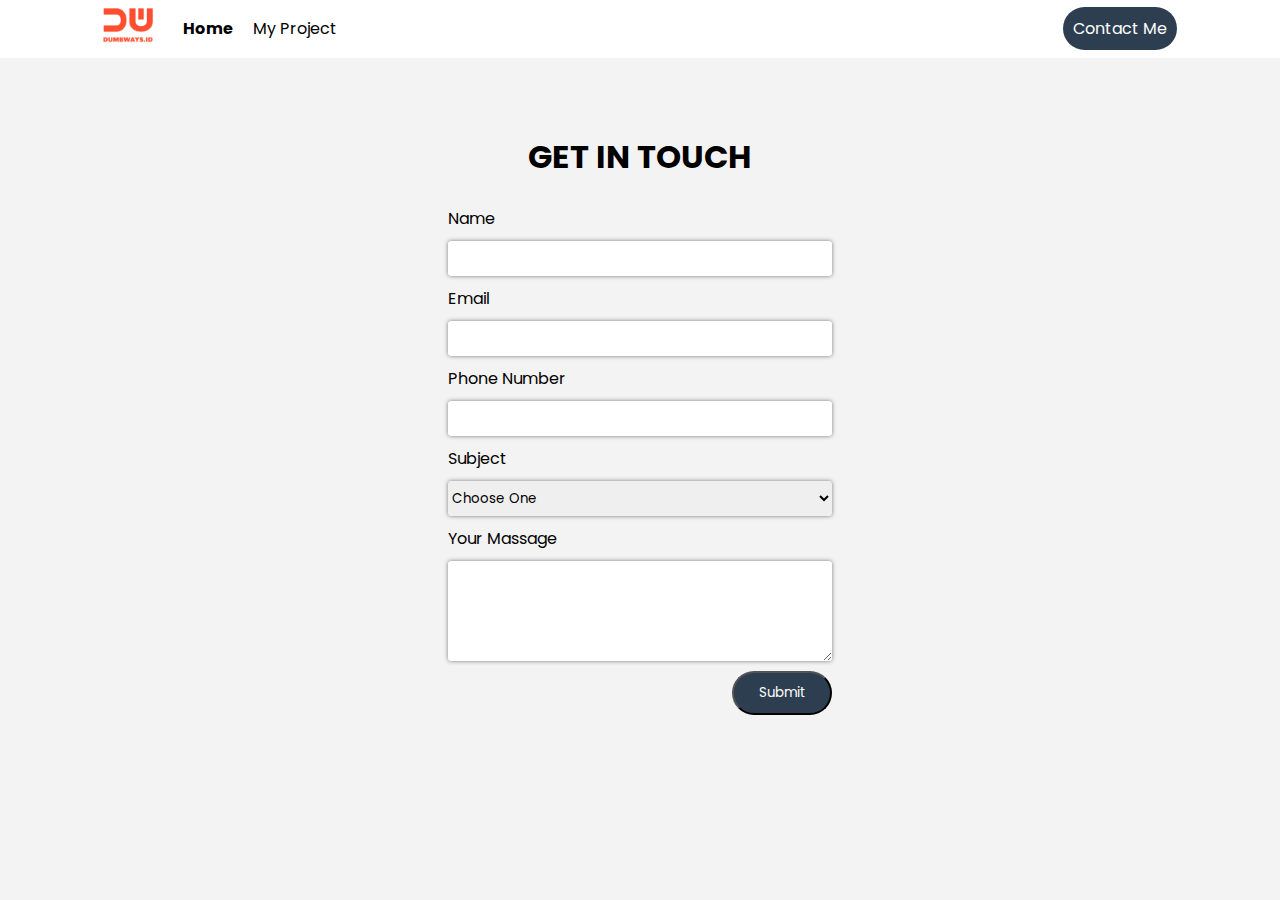
==== contact.html @ 276db2b0 "day 2 create navbar and form" ====
<!DOCTYPE html>
<html lang="en">
<head>
    <meta charset="UTF-8">
    <meta name="viewport" content="width=device-width, initial-scale=1.0">
    <title>Personal Web</title>
    <link rel="stylesheet" href="assets/css/app.css">
    <link rel="stylesheet" href="https://cdnjs.cloudflare.com/ajax/libs/font-awesome/6.5.1/css/all.min.css">
</head>
<body>
    <nav class="navbar">
        <div class="container"> 
            <ul class="navbar-item">
                <div class="nav-brand">
                    <li>
                        <a href="index.html">
                            <img src="assets/img/dumbways.png" style="width: 50px;" alt="">
                        </a>
                    </li>
                </div>
                <div class="nav-link">
                    <li><a href="index.html" class="active">Home</a></li>
                    <li><a href="">My Project</a></li>
                </div>
                <div class="nav-button">
                    <li><a href="contact.html" class="btn">Contact Me</a></li>
                </div>
            </ul>
        </div>
    </nav>

    <section class="main">
        <h1 style="text-align: center; margin-bottom: 25px;">GET IN TOUCH</h1>
        <div class="content">
            <form action="" class="contact">
                <label for="name">Name</label>
                <input type="text" id="name">
                <label for="email">Email</label>
                <input type="email" id="email">
                <label for="phone_number">Phone Number</label>
                <input type="tel" id="phone_number">
                <label for="subject">Subject</label>
                <select id="subject">
                    <option value="" selected>Choose One</option>
                    <option value="frontend">Frontend Developer</option>
                    <option value="backend">Backend Developer</option>
                    <option value="fullstack">Fullstack Developer</option>
                </select>
                <label for="your-message">Your Massage</label>
                <textarea id="your-message" rows="5"></textarea>
                <button type="submit" class="btn" style="width: 100px; align-self: flex-end;">Submit</button>
            </form>
        </div>
    </section>
    
</body>
</html>
---- assets/css/app.css ----
@import url("https://fonts.googleapis.com/css2?family=Poppins:wght@100;300;400;700&display=swap");

* {
  margin: 0;
  padding: 0;
  font-family: "Poppins", sans-serif;
}

body {
  background-color: #f4f3f3;
}

.navbar {
  padding: 8px;
  background-color: white;
  position: sticky;
  top: 0;
}

.navbar-item {
  display: flex;
  align-items: center;
  list-style: none;
  gap: 30px;
}

.nav-link {
  display: flex;
  flex-grow: 1;
  gap: 20px;
}

.nav-link li a {
  text-decoration: none;
  color: black;
}

.active {
  font-weight: bold;
}

.main {
  margin: 75px auto;
  text-align: justify;
}

.profile {
  display: flex;
  justify-content: space-between;
  align-items: center;
  gap: 80px;
}

.profile .left-card {
  display: flex;
  flex-direction: column;
  justify-content: space-between;
  gap: 20px;
  flex: 1.4;
}

.profile .left-card .download-cv {
  display: flex;
  align-items: center;
  gap: 20px;
}

.right-card {
  flex: 1;
}
.container {
  margin: auto;
  width: 85%;
}

.main .cv {
  text-decoration: none;
  color: grey;
}

.card {
  background-color: white;
  border-radius: 5px;
  box-shadow: 0 0 10px rgba(0, 0, 0, 0.5);
}

.btn {
  /* display: inline-block; */
  padding: 10px;
  border-radius: 50px;
  background-color: #2d3e50;
  color: white;
  text-decoration: none;
}

.socmed {
  margin-top: 20px;
  font-size: 40px;
}

.socmed a {
  text-decoration: none;
  color: black;
}

.profile {
  padding: 50px;
}

.right-card {
  overflow: hidden;
  padding-bottom: 20px;
  display: flex;
  flex-direction: column;
  align-items: center;
  justify-content: center;
}

.right-card img {
  width: 100%;
  height: 350px;
  object-fit: cover;
  object-position: center;
}

.content {
  display: flex;
  justify-content: center;
  align-items: center;
  width: 100%;
}

.contact {
  width: 30%;
  display: flex;
  flex-direction: column;
}

.contact input,
textarea,
select {
  border-radius: 3px;
  border: none;
  box-shadow: 0 0 4px rgba(0, 0, 0, 0.5);
  margin: 10px 0;
}

.contact input,
select {
  height: 35px;
}
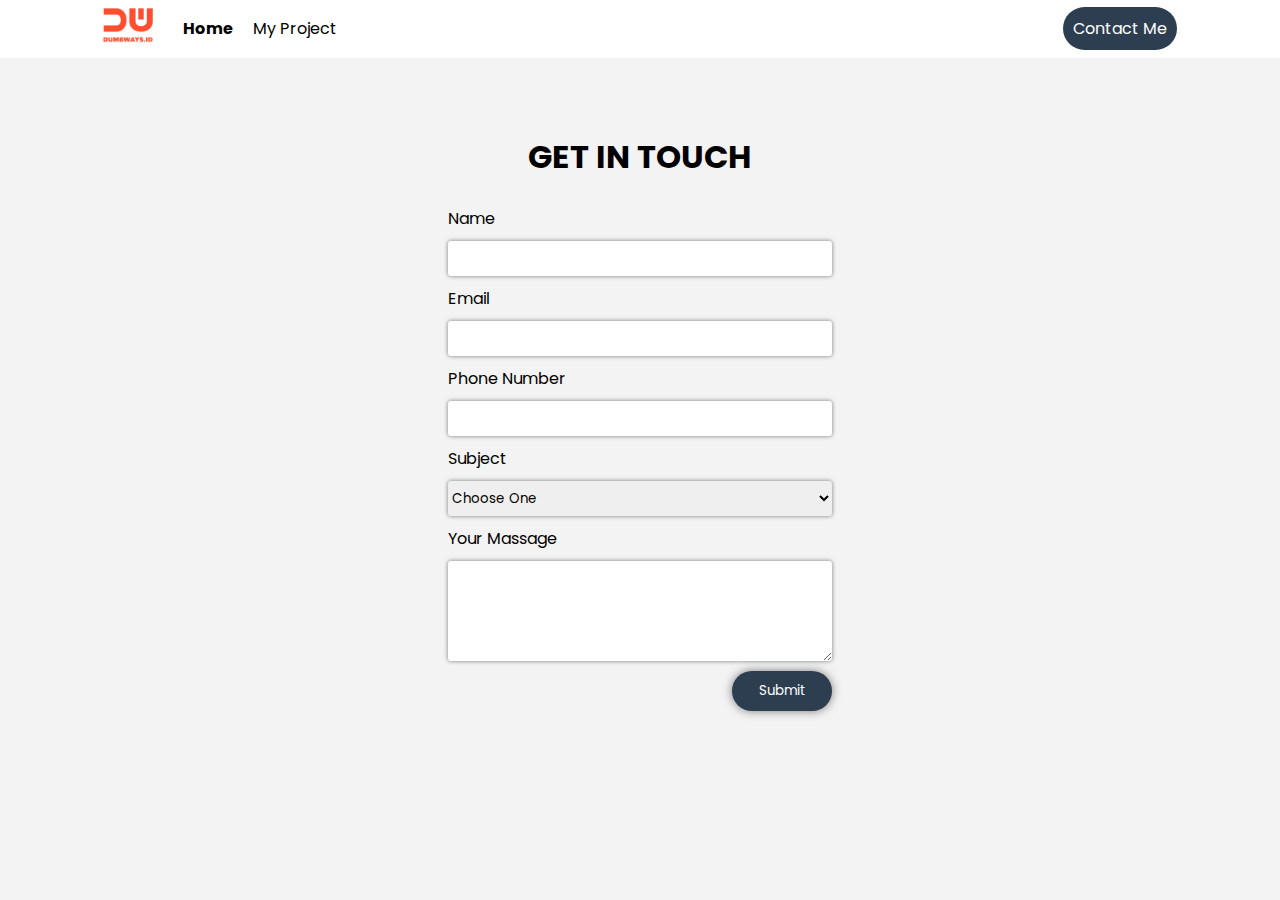
==== commit 0243cced: "day 3 task form submission mailto" ====
--- a/contact.html
+++ b/contact.html
@@ -32,26 +32,27 @@
     <section class="main">
         <h1 style="text-align: center; margin-bottom: 25px;">GET IN TOUCH</h1>
         <div class="content">
-            <form action="" class="contact">
+            <div action="" class="contact">
                 <label for="name">Name</label>
                 <input type="text" id="name">
                 <label for="email">Email</label>
                 <input type="email" id="email">
-                <label for="phone_number">Phone Number</label>
-                <input type="tel" id="phone_number">
+                <label for="phoneNumber">Phone Number</label>
+                <input type="tel" id="phoneNumber">
                 <label for="subject">Subject</label>
                 <select id="subject">
                     <option value="" selected>Choose One</option>
-                    <option value="frontend">Frontend Developer</option>
-                    <option value="backend">Backend Developer</option>
-                    <option value="fullstack">Fullstack Developer</option>
+                    <option value="Frontend Developer">Frontend Developer</option>
+                    <option value="Backend Developer">Backend Developer</option>
+                    <option value="Fullstack Developer">Fullstack Developer</option>
                 </select>
-                <label for="your-message">Your Massage</label>
-                <textarea id="your-message" rows="5"></textarea>
-                <button type="submit" class="btn" style="width: 100px; align-self: flex-end;">Submit</button>
-            </form>
+                <label for="message">Your Massage</label>
+                <textarea id="message" rows="5"></textarea>
+                <button class="btn btn-submit" style="width: 100px; align-self: flex-end;" onclick="submitData()">Submit</button>
+            </div>
         </div>
     </section>
     
+    <script src="assets/js/app.js"></script>
 </body>
 </html>--- a/assets/css/app.css
+++ b/assets/css/app.css
@@ -93,6 +93,11 @@
   text-decoration: none;
 }
 
+.btn-submit {
+  border: none;
+  box-shadow: 0 0 10px rgba(0, 0, 0, 0.5); ;
+}
+
 .socmed {
   margin-top: 20px;
   font-size: 40px;
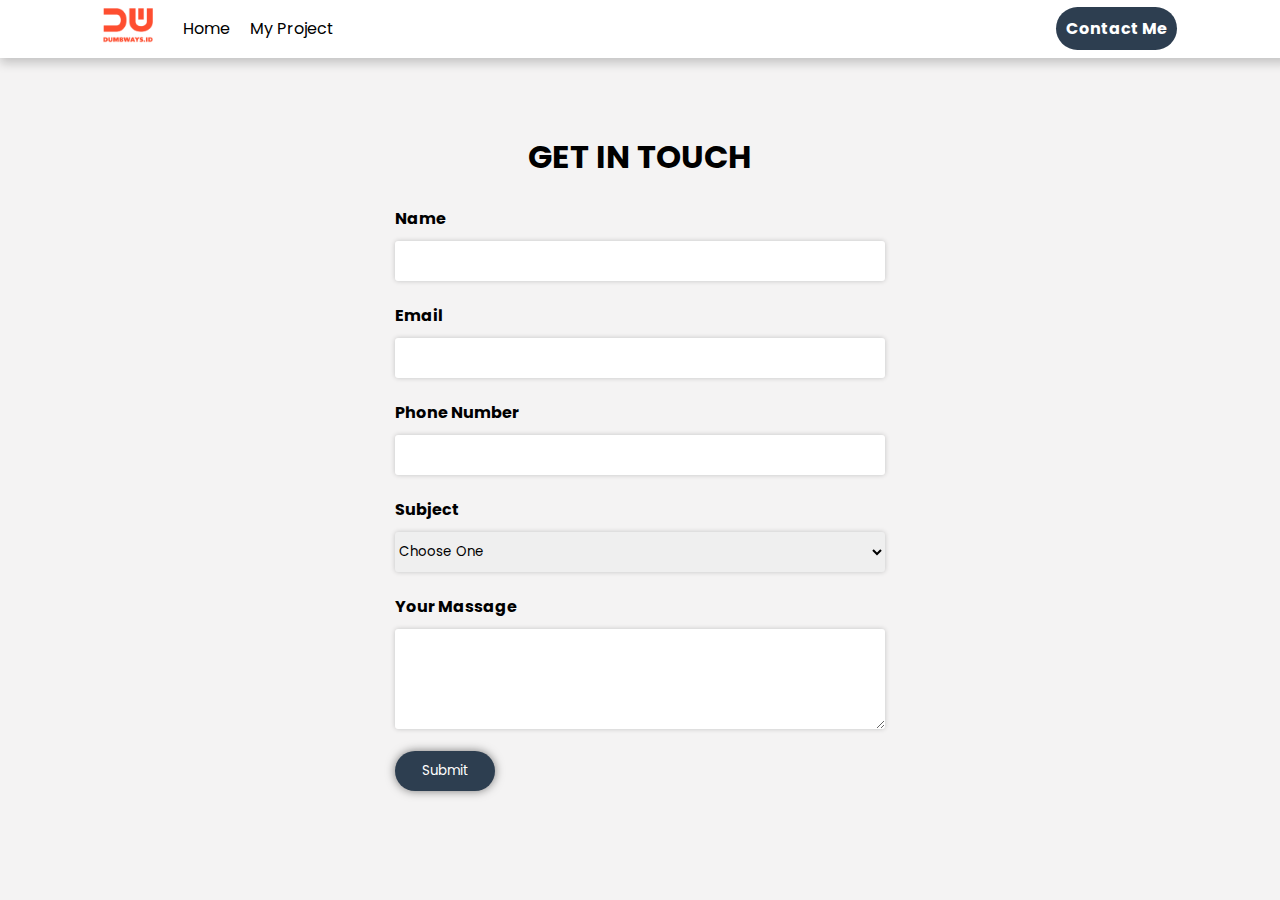
==== commit e7cb9143: "task day 7: create responsive web" ====
--- a/contact.html
+++ b/contact.html
@@ -9,7 +9,7 @@
 </head>
 <body>
     <nav class="navbar">
-        <div class="container"> 
+        <div class="container">
             <ul class="navbar-item">
                 <div class="nav-brand">
                     <li>
@@ -19,40 +19,61 @@
                     </li>
                 </div>
                 <div class="nav-link">
-                    <li><a href="index.html" class="active">Home</a></li>
-                    <li><a href="">My Project</a></li>
+                    <li><a href="index.html">Home</a></li>
+                    <li><a href="myProject.html">My Project</a></li>
                 </div>
-                <div class="nav-button">
-                    <li><a href="contact.html" class="btn">Contact Me</a></li>
+                <div class="nav-button" style="display: flex; align-items: center;">
+                    <li><a href="contact.html" class="btn btn-contact-me active">Contact Me</a></li>
+                    <li><i class="fa-solid fa-bars fa-2x" style="cursor: pointer;" onclick="toggleHumBtn()"></i></li>
                 </div>
             </ul>
+
+            <div class="navbar-hum-menu hidden" id="navbar-hum-menu">
+                <a href="index.html">Home</a>
+                <a href="myProject.html">My Project</a>
+                <a href="contact.html" class="active">Contact Me</a>
+            </div>
         </div>
     </nav>
 
     <section class="main">
-        <h1 style="text-align: center; margin-bottom: 25px;">GET IN TOUCH</h1>
-        <div class="content">
-            <div action="" class="contact">
-                <label for="name">Name</label>
-                <input type="text" id="name">
-                <label for="email">Email</label>
-                <input type="email" id="email">
-                <label for="phoneNumber">Phone Number</label>
-                <input type="tel" id="phoneNumber">
-                <label for="subject">Subject</label>
-                <select id="subject">
-                    <option value="" selected>Choose One</option>
-                    <option value="Frontend Developer">Frontend Developer</option>
-                    <option value="Backend Developer">Backend Developer</option>
-                    <option value="Fullstack Developer">Fullstack Developer</option>
-                </select>
-                <label for="message">Your Massage</label>
-                <textarea id="message" rows="5"></textarea>
-                <button class="btn btn-submit" style="width: 100px; align-self: flex-end;" onclick="submitData()">Submit</button>
+        <div class="container">
+            <h1 style="text-align: center; margin-bottom: 25px;">GET IN TOUCH</h1>
+            <div class="contact-me-container">
+                <div action="" class="contact-me">
+                    <div class="form-group">
+                        <label for="name">Name</label>
+                        <input type="text" id="name">
+                    </div>
+                    <div class="form-group">
+                        <label for="email">Email</label>
+                        <input type="email" id="email">
+                    </div>
+                    <div class="form-group">
+                        <label for="phoneNumber">Phone Number</label>
+                        <input type="tel" id="phoneNumber">
+                    </div>
+                    <div class="form-group">
+                        <label for="subject">Subject</label>
+                        <select id="subject">
+                            <option value="" selected>Choose One</option>
+                            <option value="Frontend Developer">Frontend Developer</option>
+                            <option value="Backend Developer">Backend Developer</option>
+                            <option value="Fullstack Developer">Fullstack Developer</option>
+                        </select>
+                    </div>
+
+                    <div class="form-group">
+                        <label for="message">Your Massage</label>
+                        <textarea id="message" rows="5"></textarea>
+                    </div>
+                    <button class="btn btn-submit" style="width: 100px; align-self: flex-end;" onclick="submitData()">Submit</button>
+                </div>
             </div>
         </div>
     </section>
     
-    <script src="assets/js/app.js"></script>
+    <script src="assets/js/contact.js"></script>
+    <script src="assets/js/nav.js"></script>
 </body>
 </html>--- a/assets/css/app.css
+++ b/assets/css/app.css
@@ -15,6 +15,7 @@
   background-color: white;
   position: sticky;
   top: 0;
+  box-shadow: 5px 0 10px 5px rgba(0, 0, 0, 0.2);
 }
 
 .navbar-item {
@@ -33,6 +34,39 @@
 .nav-link li a {
   text-decoration: none;
   color: black;
+}
+
+.nav-link li a:hover {
+  font-weight: bold;
+}
+
+.nav-button li:last-child {
+  display: none;
+}
+
+.navbar-hum-menu {
+  margin-top: 5px;
+  display: flex;
+  flex-direction: column;
+  text-align: center;
+  gap: 10px;
+  border-top: 1px solid black;
+}
+
+.navbar-hum-menu a {
+  font-size: 18px;
+  width: 100%;
+  text-decoration: none;
+  color: black;
+  
+}
+
+.navbar-hum-menu a:hover {
+ font-weight: bold;
+}
+
+.hidden {
+  display: none;
 }
 
 .active {
@@ -59,7 +93,7 @@
   flex: 1.4;
 }
 
-.profile .left-card .download-cv {
+.profile .left-card .my-contact {
   display: flex;
   align-items: center;
   gap: 20px;
@@ -88,6 +122,9 @@
   /* display: inline-block; */
   padding: 10px;
   border-radius: 50px;
+}
+
+.btn-contact-me {
   background-color: #2d3e50;
   color: white;
   text-decoration: none;
@@ -95,7 +132,9 @@
 
 .btn-submit {
   border: none;
-  box-shadow: 0 0 10px rgba(0, 0, 0, 0.5); ;
+  box-shadow: 0 0 10px rgba(0, 0, 0, 0.5);
+  background-color: #2d3e50;
+  color: white;
 }
 
 .socmed {
@@ -128,29 +167,128 @@
   object-position: center;
 }
 
-.content {
+.contact-me-container {
   display: flex;
   justify-content: center;
   align-items: center;
   width: 100%;
 }
 
-.contact {
-  width: 30%;
-  display: flex;
-  flex-direction: column;
-}
-
-.contact input,
+.contact-me {
+  width: 45%;
+}
+
+.form-group {
+  display: flex;
+  flex-direction: column;
+  margin-bottom: 12px;
+}
+
+.contact-me input,
 textarea,
 select {
   border-radius: 3px;
   border: none;
-  box-shadow: 0 0 4px rgba(0, 0, 0, 0.5);
+  box-shadow: 0 0 5px rgba(0, 0, 0, 0.2);
   margin: 10px 0;
-}
-
-.contact input,
+  
+}
+
+.contact-me input,
 select {
-  height: 35px;
-}
+  height: 40px;
+}
+
+.contact-me label {
+  font-weight: bold;
+}
+
+@media (max-width: 375px) {
+  
+}
+
+/* `sm` applies to x-small devices (portrait phones, less than 576px) */
+@media (max-width: 575.98px) {
+  .nav-button li:last-child {
+    display: block;
+  }
+
+  .nav-button li:first-child {
+    display: none;
+  }
+
+  .nav-link {
+    display: none;
+  }
+
+  .navbar-item {
+    justify-content: space-between;
+    align-items: center;
+  }
+
+  .profile .left-card h1 {
+    font-size: 18px;
+}
+
+.profile .left-card  p {
+  font-size: 12px;
+}
+
+.btn-contact-me {
+  padding: 5px;
+  font-size: 10px;
+}
+
+.profile .left-card .my-contact {
+  margin-top: 10px;
+  gap: 10px;
+}
+.my-contact .cv {
+  font-size: 12px;
+}
+}
+
+/* `md` applies to small devices (landscape phones, less than 768px) */
+@media (max-width: 767.98px) {
+  .profile {
+    flex-direction: column;
+    gap: 5px;
+  }
+
+  .profile .left-card {
+    display: flex;
+    flex-direction: column;
+    justify-content: space-between;
+    gap: 5px;
+    flex: 1.4;
+  }
+
+  .socmed {
+    align-self: center;
+    font-size: 35px;
+  }
+
+  .contact-me {
+    width: 100%;
+  }
+
+}
+
+/* `lg` applies to medium devices (tablets, less than 992px) */
+@media (max-width: 991.98px) {
+  .profile {
+    gap: 20px;
+  }
+  .right-card img {
+    height: 250px;
+  }
+
+}
+
+/* `xl` applies to large devices (desktops, less than 1200px) */
+@media (max-width: 1199.98px) {
+}
+
+/* `xxl` applies to x-large devices (large desktops, less than 1400px) */
+@media (max-width: 1399.98px) {
+}
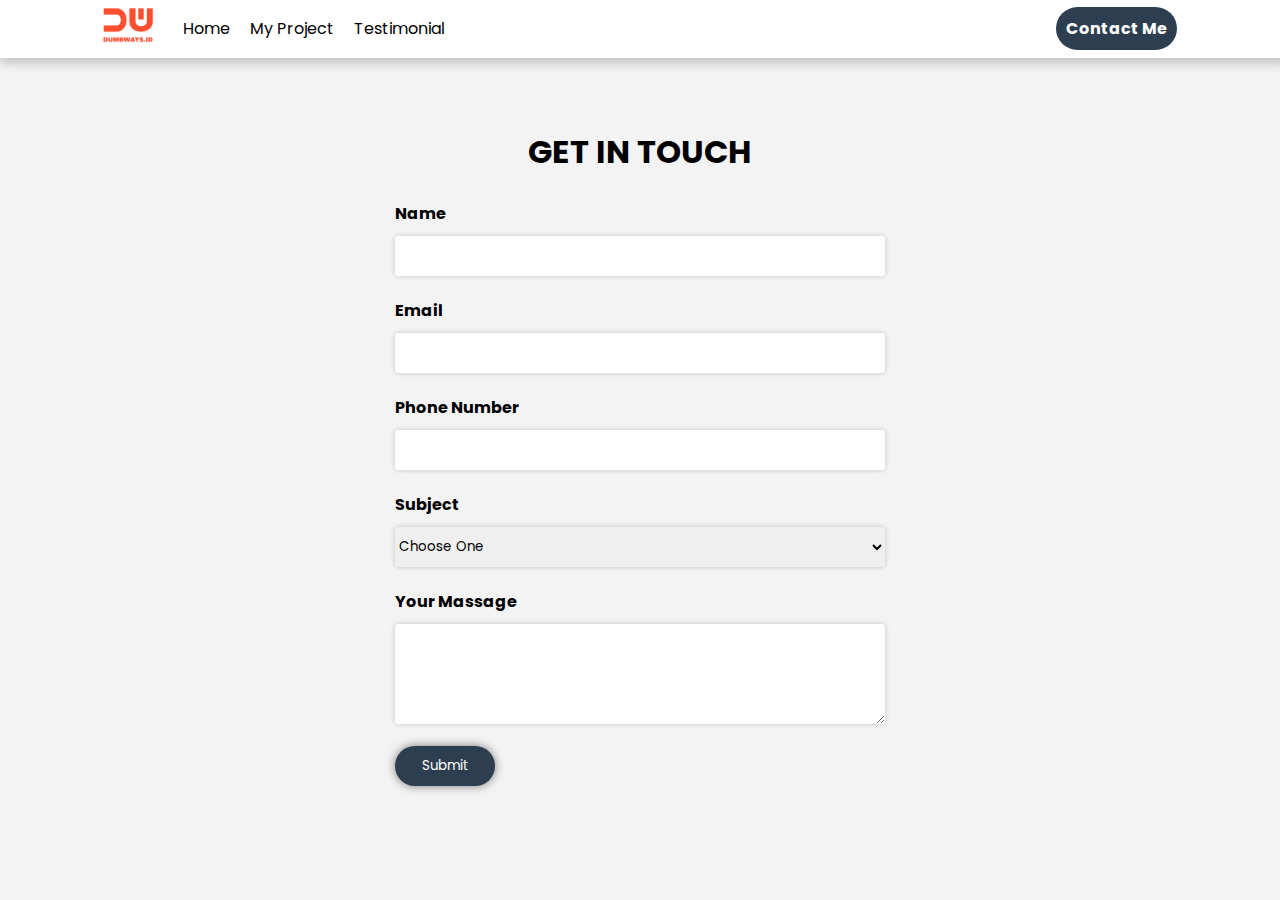
==== commit 2307f58c: "Task day 7: create page testimonial with oop concept" ====
--- a/contact.html
+++ b/contact.html
@@ -21,6 +21,7 @@
                 <div class="nav-link">
                     <li><a href="index.html">Home</a></li>
                     <li><a href="myProject.html">My Project</a></li>
+                    <li><a href="testimonial.html">Testimonial</a></li>
                 </div>
                 <div class="nav-button" style="display: flex; align-items: center;">
                     <li><a href="contact.html" class="btn btn-contact-me active">Contact Me</a></li>
@@ -32,6 +33,7 @@
                 <a href="index.html">Home</a>
                 <a href="myProject.html">My Project</a>
                 <a href="contact.html" class="active">Contact Me</a>
+                <a href="testimonial.html">Testimonial</a>
             </div>
         </div>
     </nav>
--- a/assets/css/app.css
+++ b/assets/css/app.css
@@ -58,11 +58,10 @@
   width: 100%;
   text-decoration: none;
   color: black;
-  
 }
 
 .navbar-hum-menu a:hover {
- font-weight: bold;
+  font-weight: bold;
 }
 
 .hidden {
@@ -74,7 +73,7 @@
 }
 
 .main {
-  margin: 75px auto;
+  margin: 70px 0;
   text-align: justify;
 }
 
@@ -191,7 +190,6 @@
   border: none;
   box-shadow: 0 0 5px rgba(0, 0, 0, 0.2);
   margin: 10px 0;
-  
 }
 
 .contact-me input,
@@ -203,8 +201,14 @@
   font-weight: bold;
 }
 
+.testimonial-container {
+  display: flex;
+  gap: 20px;
+  margin-top: 40px;
+  flex-wrap: wrap;
+}
+
 @media (max-width: 375px) {
-  
 }
 
 /* `sm` applies to x-small devices (portrait phones, less than 576px) */
@@ -228,24 +232,25 @@
 
   .profile .left-card h1 {
     font-size: 18px;
-}
-
-.profile .left-card  p {
-  font-size: 12px;
-}
-
-.btn-contact-me {
-  padding: 5px;
-  font-size: 10px;
-}
-
-.profile .left-card .my-contact {
-  margin-top: 10px;
-  gap: 10px;
-}
-.my-contact .cv {
-  font-size: 12px;
-}
+  }
+
+  .profile .left-card p {
+    font-size: 12px;
+  }
+
+  .btn-contact-me {
+    padding: 5px;
+    font-size: 10px;
+  }
+
+  .profile .left-card .my-contact {
+    margin-top: 10px;
+    gap: 10px;
+  }
+  .my-contact .cv {
+    font-size: 12px;
+  }
+
 }
 
 /* `md` applies to small devices (landscape phones, less than 768px) */
@@ -271,7 +276,6 @@
   .contact-me {
     width: 100%;
   }
-
 }
 
 /* `lg` applies to medium devices (tablets, less than 992px) */
@@ -282,7 +286,6 @@
   .right-card img {
     height: 250px;
   }
-
 }
 
 /* `xl` applies to large devices (desktops, less than 1200px) */
